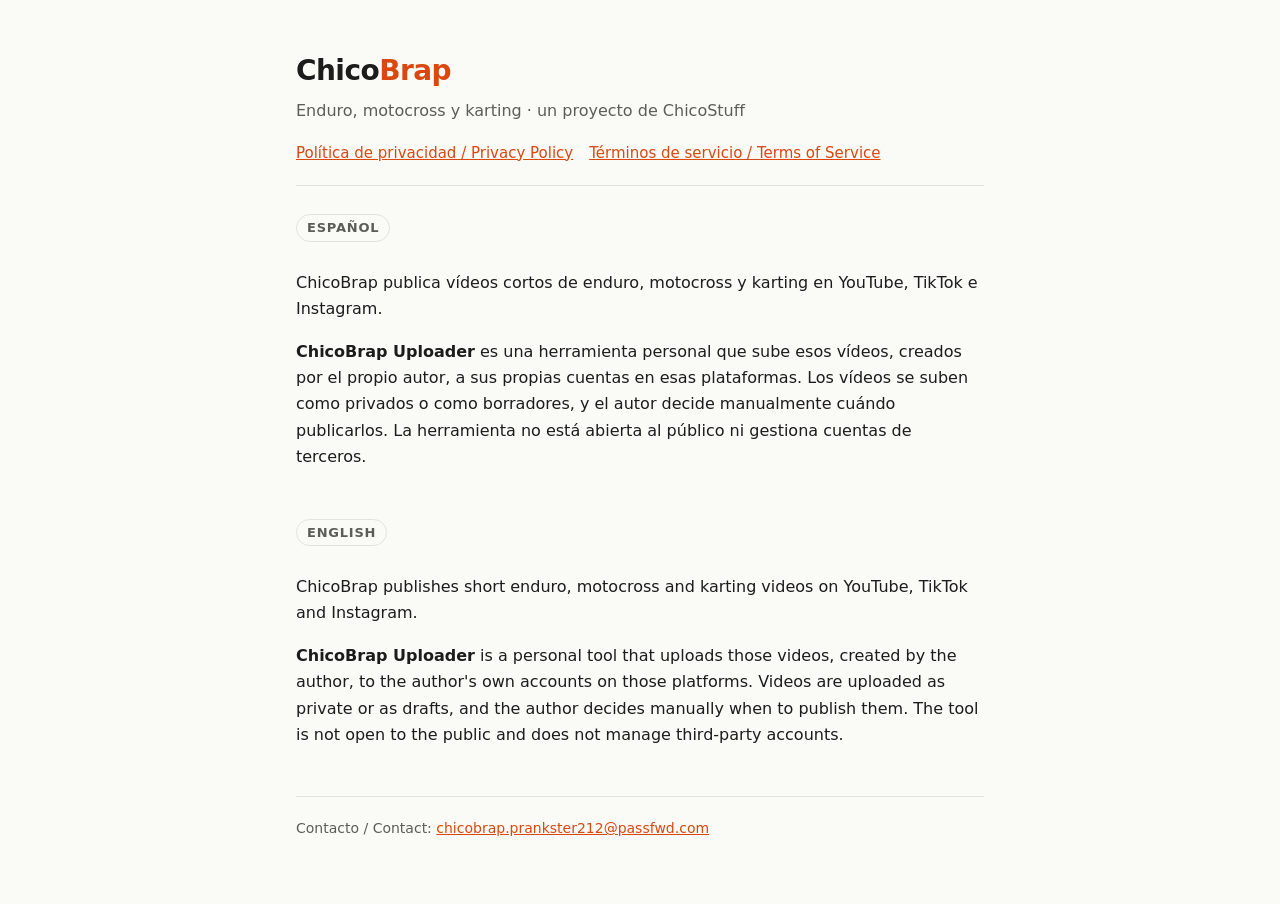
==== index.html @ 7ccff848 "Web de ChicoBrap: inicio, privacidad y términos Co-Authored-By: Claude Opus 5.5 <noreply@anthropic.c" ====
<!doctype html>
<html lang="es">
<head>
<meta charset="utf-8">
<meta name="viewport" content="width=device-width, initial-scale=1">
<title>ChicoBrap</title>
<meta name="description" content="ChicoBrap: vídeos de enduro, motocross y karting. Proyecto de ChicoStuff.">
<link rel="stylesheet" href="style.css">
</head>
<body>
<main>
  <header>
    <p class="brand">Chico<span>Brap</span></p>
    <p class="sub">Enduro, motocross y karting · un proyecto de ChicoStuff</p>
    <nav>
      <a href="privacidad.html">Política de privacidad / Privacy Policy</a>
      <a href="terminos.html">Términos de servicio / Terms of Service</a>
    </nav>
  </header>

  <section class="block">
    <span class="lang">Español</span>
    <p>ChicoBrap publica vídeos cortos de enduro, motocross y karting en YouTube, TikTok e Instagram.</p>
    <p><strong>ChicoBrap Uploader</strong> es una herramienta personal que sube esos vídeos, creados por el propio autor, a sus propias cuentas en esas plataformas. Los vídeos se suben como privados o como borradores, y el autor decide manualmente cuándo publicarlos. La herramienta no está abierta al público ni gestiona cuentas de terceros.</p>
  </section>

  <section class="block">
    <span class="lang">English</span>
    <p>ChicoBrap publishes short enduro, motocross and karting videos on YouTube, TikTok and Instagram.</p>
    <p><strong>ChicoBrap Uploader</strong> is a personal tool that uploads those videos, created by the author, to the author's own accounts on those platforms. Videos are uploaded as private or as drafts, and the author decides manually when to publish them. The tool is not open to the public and does not manage third-party accounts.</p>
  </section>

  <footer>
    Contacto / Contact: <a href="mailto:chicobrap.prankster212@passfwd.com">chicobrap.prankster212@passfwd.com</a>
  </footer>
</main>
</body>
</html>
---- style.css ----
:root {
  --bg: #fafaf7;
  --text: #1c1c1a;
  --muted: #5d5d58;
  --accent: #d9480f;
  --rule: #e4e2dc;
  --card: #ffffff;
}
@media (prefers-color-scheme: dark) {
  :root {
    --bg: #141412;
    --text: #ecebe6;
    --muted: #a3a29b;
    --accent: #ff7a3d;
    --rule: #2c2c29;
    --card: #1c1c1a;
  }
}
* { box-sizing: border-box; }
body {
  margin: 0;
  background: var(--bg);
  color: var(--text);
  font: 16px/1.65 system-ui, -apple-system, "Segoe UI", Roboto, sans-serif;
}
main { max-width: 720px; margin: 0 auto; padding: 48px 16px 64px; }
header { border-bottom: 1px solid var(--rule); padding-bottom: 20px; margin-bottom: 28px; }
.brand { font-weight: 800; font-size: 28px; letter-spacing: -0.02em; margin: 0; }
.brand span { color: var(--accent); }
.sub { color: var(--muted); margin: 4px 0 0; }
nav { margin-top: 16px; display: flex; gap: 16px; flex-wrap: wrap; font-size: 15px; }
a { color: var(--accent); }
h1 { font-size: 26px; line-height: 1.25; margin: 0 0 4px; }
h2 { font-size: 19px; margin: 32px 0 8px; }
.meta { color: var(--muted); font-size: 14px; margin: 0 0 20px; }
.lang { display: inline-block; font-size: 13px; font-weight: 700; letter-spacing: 0.06em;
        text-transform: uppercase; color: var(--muted); border: 1px solid var(--rule);
        border-radius: 999px; padding: 2px 10px; margin-bottom: 12px; }
section.block { margin-bottom: 48px; }
hr { border: 0; border-top: 1px solid var(--rule); margin: 48px 0; }
ul { padding-left: 22px; }
li { margin: 4px 0; }
.card { background: var(--card); border: 1px solid var(--rule); border-radius: 12px; padding: 20px; margin: 16px 0; }
footer { color: var(--muted); font-size: 14px; border-top: 1px solid var(--rule); padding-top: 20px; margin-top: 48px; }
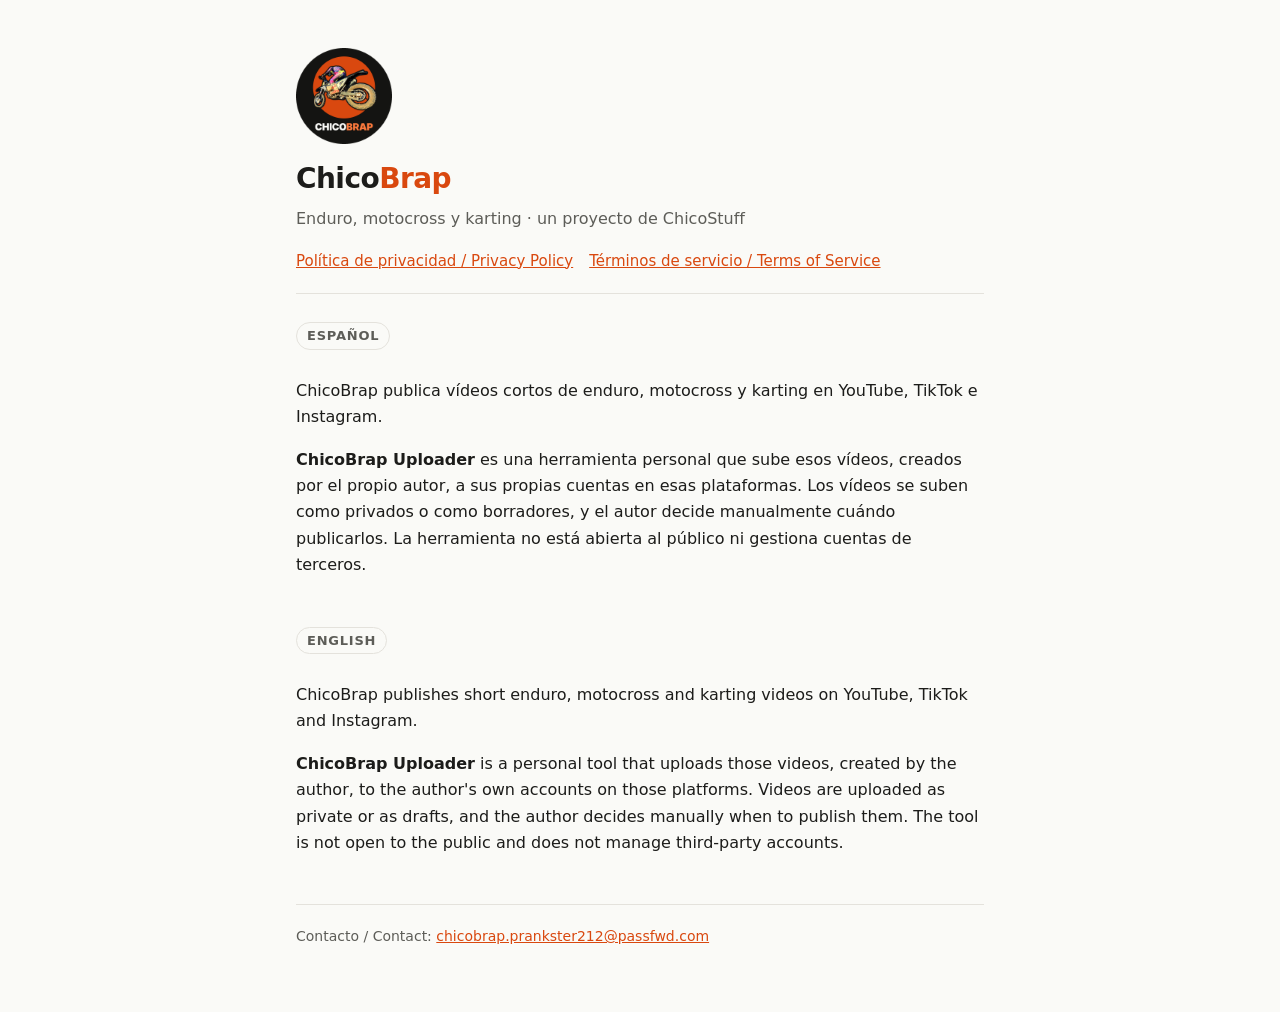
==== commit 5eaff920: "Logos A y C, favicon e icono con el logo C Co-Authored-By: Claude Opus 5.5 <noreply@anthropic.com> C" ====
--- a/index.html
+++ b/index.html
@@ -5,11 +5,14 @@
 <meta name="viewport" content="width=device-width, initial-scale=1">
 <title>ChicoBrap</title>
 <meta name="description" content="ChicoBrap: vídeos de enduro, motocross y karting. Proyecto de ChicoStuff.">
+<link rel="icon" type="image/png" href="favicon.png">
+<link rel="apple-touch-icon" href="assets/apple-touch-icon.png">
 <link rel="stylesheet" href="style.css">
 </head>
 <body>
 <main>
   <header>
+    <img src="assets/icon-512.png" alt="Logo de ChicoBrap" width="96" height="96" style="display:block;margin-bottom:12px">
     <p class="brand">Chico<span>Brap</span></p>
     <p class="sub">Enduro, motocross y karting · un proyecto de ChicoStuff</p>
     <nav>
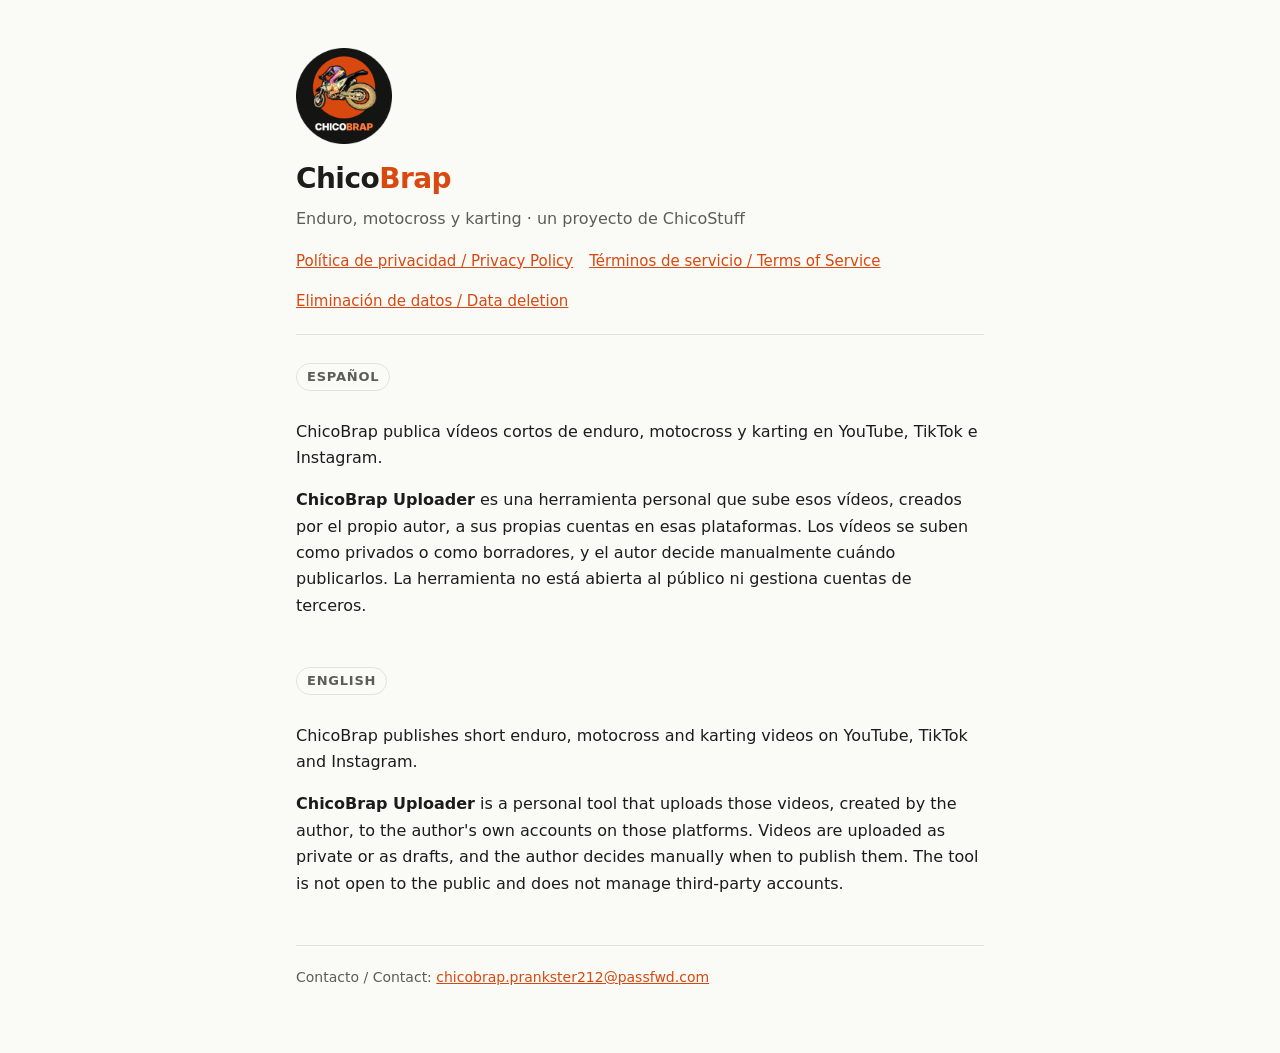
==== commit d2a153cc: "Página de eliminación de datos (requisito de Meta) Co-Authored-By: Claude Opus 5.5 <noreply@anthropi" ====
--- a/index.html
+++ b/index.html
@@ -18,6 +18,7 @@
     <nav>
       <a href="privacidad.html">Política de privacidad / Privacy Policy</a>
       <a href="terminos.html">Términos de servicio / Terms of Service</a>
+      <a href="eliminar-datos.html">Eliminación de datos / Data deletion</a>
     </nav>
   </header>
 
